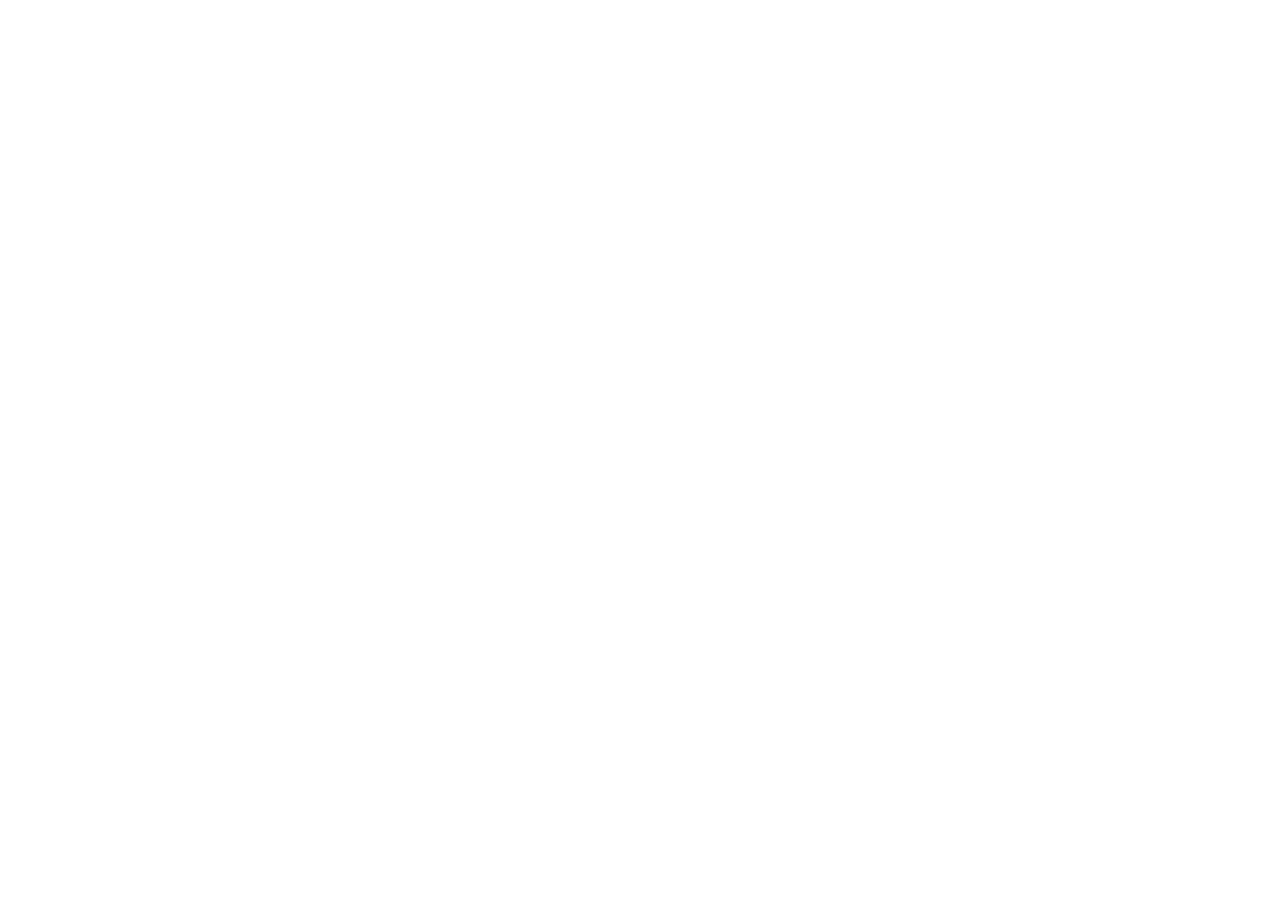
==== index.html @ 3ed19def "websiteset" ====
<!DOCTYPE html>
<html lang="en">
<head>
  <meta charset="UTF-8">
  <meta name="viewport" content="width=device-width, initial-scale=1.0">
  <meta http-equiv="X-UA-Compatible" content="ie=edge">
  <link rel="stylesheet" href="/css/index.css">
  <link rel="shortcut icon" href="/images/favicon.ico" type="image/x-icon">
  <link rel="icon" href="/images/favicon.ico" type="image/x-icon">
  <title>Segoso</title>
</head>
<body>
  <a href="beforeHome.html"><main>
    <div id="progress"></div>
    <div id="gallery">
      <object type="image/svg+xml" id="change" data="#" class="middle"></object>
    </div>
  </main></a>


  <script src="https://code.createjs.com/1.0.0/preloadjs.min.js"></script>
  <script>
    
    let progress = document.getElementById('progress');
    let gallery = document.getElementById('gallery');

    var queue = new createjs.LoadQueue(false);

    queue.on("progress", event => {
      let progress = Math.floor(event.progress * 40);
      this.progress.style.width = progress +'%';
        if (progress == 100){
          console.log('Complete');
          document.querySelector('body').style.background = 'white';
      }
    });

    function contentOne(){
        // native
        var element =  document.getElementById("change");
        element.setAttribute("data", "/images/SEGOSO_logo.svg");
    }
    queue.on("complete", event => {
      setTimeout(() => {
        gallery.classList.add('fadeIn');
      }, 0);

      setTimeout(() => {
        contentOne();
      }, 2100);

      setTimeout(() => {
        progress.classList.add('fadeOut');
      }, 300) //delays how long it'll take for the next thing to show
    });

    queue.on("fileload", handleFileComplete);
    //queue.loadFile('/images/SEGOSO_logo.svg')
    queue.loadFile('https://www.jcdt.org.jm/bjcmnp/images/images-editorials/about_the_national_park-main.jpg')

    function handleFileComplete(event){
        var item = event.item;
        var type = item.type;

        if(type == createjs.Types.IMAGE){
          gallery.appendChild(event.result);
        }
    }
  </script>
</body>
</html>
---- css/index.css ----
body{
    margin: 0;
    padding: 0;
    height: 100vh;
    background: rgb(255,255,255);
    transition: background-color 2s ease;
  }
  body::-webkit-scrollbar {
    display: none;
    -ms-overflow-style: none;
    scrollbar-width: none;
  }

a{
    text-decoration: none;
}

#progress{
    height: 9px;
    background: rgb(0, 176, 240);
    position: absolute;
    top: 48%;
    margin-left: 30%;
    opacity: 1;
    z-index: 2;
    transition: width 0.2s ease;
  }
  
#gallery {
  opacity: 0;
  width: 100%;
  display: block;
  /*grid-template-columns: repeat(2, 25%);
  grid-gap:5em;
  transform: scale(.8);*/
  height: 100vh;
  justify-content: center;
  align-content: center;
  
}
  
.middle{
  position:absolute;
  top: 0;
  bottom:16%;
  right: 0;
  left: 0;
  margin: auto; 
  max-width: 40%;
  max-height: 100%;
  height: auto;
  width: auto;
}

img{
  width: 100%;
  cursor: pointer;
}

.fadeIn{
  transform: scale(1) !important;
  opacity: 1 !important;
  transition: all 1s 1.5s;
}
.fadeOut{
  opacity: 0 !important;
  background: rgb(26, 26, 26);
  transition: opacity 1s !important;
}
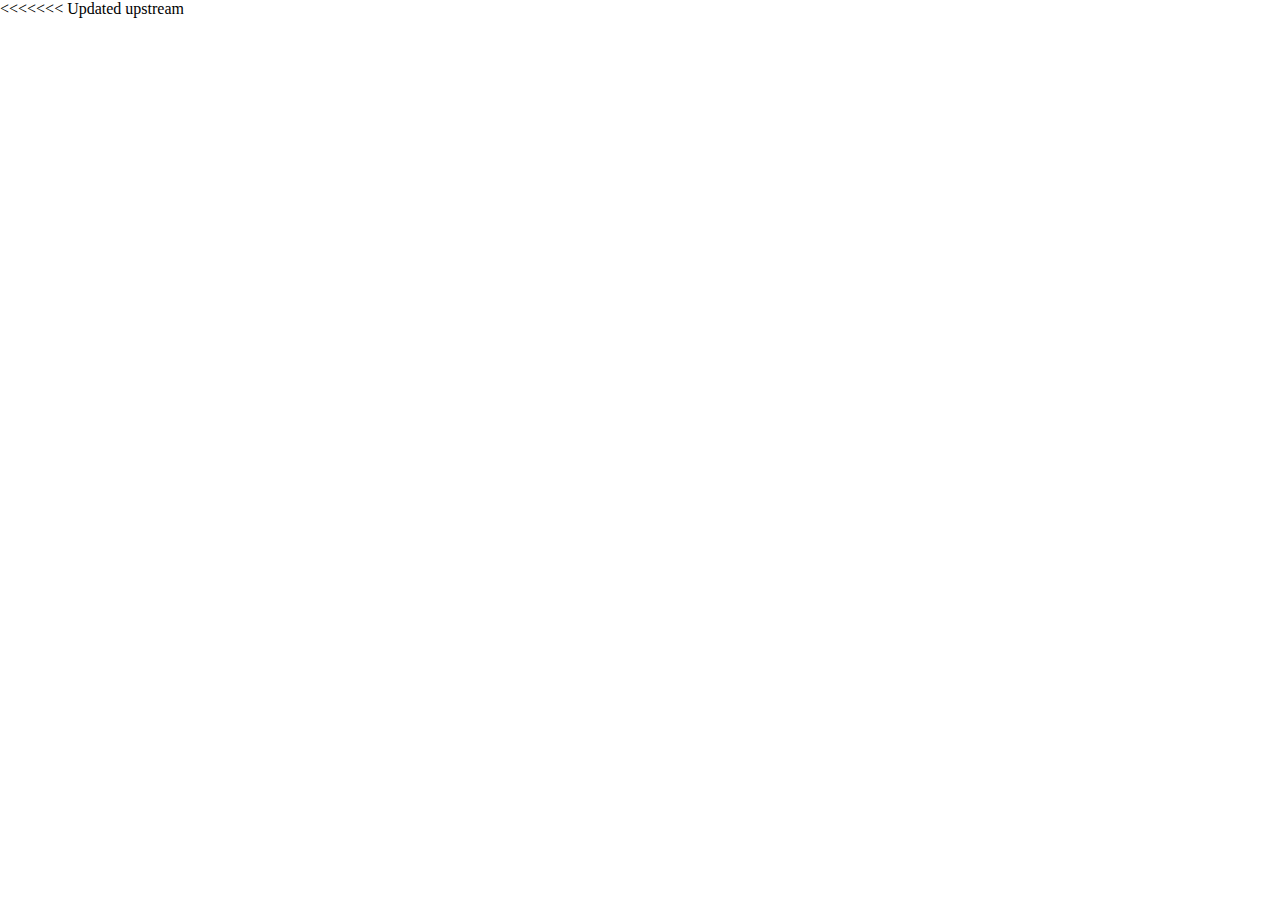
==== commit fdbcd7b2: "Update index.html" ====
--- a/index.html
+++ b/index.html
@@ -1,10 +1,11 @@
 <!DOCTYPE html>
 <html lang="en">
 <head>
+<<<<<<< Updated upstream
   <meta charset="UTF-8">
   <meta name="viewport" content="width=device-width, initial-scale=1.0">
   <meta http-equiv="X-UA-Compatible" content="ie=edge">
-  <link rel="stylesheet" href="/css/index.css">
+  <link rel="stylesheet" href="css/index.css">
   <link rel="shortcut icon" href="/images/favicon.ico" type="image/x-icon">
   <link rel="icon" href="/images/favicon.ico" type="image/x-icon">
   <title>Segoso</title>
@@ -20,52 +21,56 @@
 
   <script src="https://code.createjs.com/1.0.0/preloadjs.min.js"></script>
   <script>
+=======
+    <meta charset="UTF-8">
+    <meta name="viewport" content="width=device-width, initial-scale=1.0">
+    <link rel="shortcut icon" href="/images/favicon.ico" type="image/x-icon">
+    <link rel="icon" href="/images/favicon.ico" type="image/x-icon">
+    <link rel="stylesheet" href="/css/main.css">
+    <link rel="stylesheet" type="text/css" href="images/svg/sprite_60fps.css"/>
+>>>>>>> Stashed changes
     
-    let progress = document.getElementById('progress');
-    let gallery = document.getElementById('gallery');
-
-    var queue = new createjs.LoadQueue(false);
-
-    queue.on("progress", event => {
-      let progress = Math.floor(event.progress * 40);
-      this.progress.style.width = progress +'%';
-        if (progress == 100){
-          console.log('Complete');
-          document.querySelector('body').style.background = 'white';
-      }
-    });
-
-    function contentOne(){
-        // native
-        var element =  document.getElementById("change");
-        element.setAttribute("data", "/images/SEGOSO_logo.svg");
-    }
-    queue.on("complete", event => {
-      setTimeout(() => {
-        gallery.classList.add('fadeIn');
-      }, 0);
-
-      setTimeout(() => {
-        contentOne();
-      }, 2100);
-
-      setTimeout(() => {
-        progress.classList.add('fadeOut');
-      }, 300) //delays how long it'll take for the next thing to show
-    });
-
-    queue.on("fileload", handleFileComplete);
-    //queue.loadFile('/images/SEGOSO_logo.svg')
-    queue.loadFile('https://www.jcdt.org.jm/bjcmnp/images/images-editorials/about_the_national_park-main.jpg')
-
-    function handleFileComplete(event){
-        var item = event.item;
-        var type = item.type;
-
-        if(type == createjs.Types.IMAGE){
-          gallery.appendChild(event.result);
+    <title>Segoso</title>
+</head>
+<body class="enterPage" onclick="changeText()">
+        <div id="topMenu">
+            <ul id="menu-left">
+                <li><a href="#"></a></li>
+            </ul>
+            <a href="homepage.html" id="logoMenu"><img src="images/SEGOSO_logo_white.png" /></a>
+            <ul id="menu-right">
+                <li><a href="#"></a></li>
+            </ul>
+        </div>
+        <div class="center" id="textDiv">
+            <p id="textToChange" style="text-align:center; font-size: 2em; margin:20px">We treat all of our customers as if they were our only client – regardless of size.</p>
+        </div>
+        <div class="float"  onclick="changeText()">
+            <button style="border: 0;background-color: transparent;display: block;margin-left: auto;margin-right: auto;"><img src="images/icons/left-click.png" style="opacity: 0.5;width: 100%;"/></button>
+            <p style="text-align:center; font-size: 1em; line-height: 0%;">Click to continue</p>
+        </div>
+    <script>
+        function changeText() {
+            var x = document.getElementById("textToChange");
+            x.classList.add('fade');
+            
+            setTimeout(() => {
+                if (x.innerHTML === "We treat all of our customers as if they were our only client – regardless of size.") {
+                    x.innerHTML = "Speed, clarity and results is what counts";
+                    x.classList.remove('fade');
+                } 
+                else if(x.innerHTML == "Speed, clarity and results is what counts"){
+                    x.innerHTML = "Customers come to us because they need a team that is responsive,<br>reliable, and who get it done.";
+                    x.classList.remove('fade');
+                }
+                else {
+                    x.innerHTML = "";
+                    setTimeout(() => {
+                        window.open("homepage.html", "_self");
+                    }, 500);
+                }
+            }, 500);
         }
-    }
-  </script>
+    </script>
 </body>
-</html>
+</html>--- a/css/main.css
+++ b/css/main.css
@@ -0,0 +1,410 @@
+@import url('https://fonts.googleapis.com/css2?family=Oswald:wght@400;700&family=Roboto:ital,wght@0,400;1,700&display=swap');
+
+body{
+  margin: 0;
+  padding: 0;
+  height: 100vh;
+  background:  rgb(13,42, 70);;
+  transition: background-color 1s ease;
+}
+body::-webkit-scrollbar {
+  display: none;
+  -ms-overflow-style: none;
+  scrollbar-width: none;
+}
+
+.enterPage{
+  cursor: pointer;
+}
+
+ul {
+  list-style-type: none;
+  margin: 0;
+  padding: 0;
+}
+
+a{
+  text-decoration: none;
+}
+
+nav{
+  width: 100%;
+}
+.middle{
+  position:absolute;
+  top: 0;
+  bottom:0;
+  right: 0;
+  left: 0;
+  margin: auto; 
+  max-width: 20%;
+  max-height: 10%;
+  height: auto;
+  width: auto;
+}
+
+
+.center {
+  display: flex;
+  justify-content: center;
+  align-items: center;
+  height: 80vh;
+  width: 100%;
+}
+
+p{
+  font-family: 'Roboto', sans-serif;
+  color: white;
+}
+
+h1,h2,h3{
+  font-family: 'Oswald', sans-serif;
+}
+
+h1{
+  font-size: 70px;
+}
+
+h2{
+  font-size: 60px;
+}
+
+h3{
+  font-size: 40px;
+}
+.quotes{
+  margin: 0;
+  padding: 0;
+  height: 100vh;
+  width: 100%;
+}
+
+.float {
+	width: 150px;
+  height: 150px;
+  position: absolute;
+	box-sizing: border-box;
+	overflow: hidden;
+	transform: translatey(0px);
+	animation: float 6s ease-in-out infinite;
+  bottom: 0;
+  left: 44%
+}
+
+@keyframes float {
+	0% {
+		transform: translatey(0px);
+	}
+	50% {
+		transform: translatey(-20px);
+	}
+	100% {
+		transform: translatey(0px);
+	}
+}
+
+.fade{
+  opacity: 0;
+}
+
+#textToChange{
+  transition: opacity 1s ease;
+}
+
+.firstEncounter{
+  background-image: url("data:image/svg+xml,%3csvg xmlns='http://www.w3.org/2000/svg' version='1.1' xmlns:xlink='http://www.w3.org/1999/xlink' xmlns:svgjs='http://svgjs.com/svgjs' width='1366' height='768' preserveAspectRatio='none' viewBox='0 0 1366 768'%3e%3cg mask='url(%26quot%3b%23SvgjsMask1179%26quot%3b)' fill='none'%3e%3crect width='1366' height='768' x='0' y='0' fill='rgba(27%2c 172%2c 238%2c 1)'%3e%3c/rect%3e%3cpath d='M 0%2c337 C 91.2%2c285.8 273.6%2c75.8 456%2c81 C 638.4%2c86.2 730%2c369 912%2c363 C 1094%2c357 1275.2%2c113.4 1366%2c51L1366 768L0 768z' fill='rgba(5%2c 99%2c 141%2c 1)'%3e%3c/path%3e%3cpath d='M 0%2c673 C 136.6%2c643.4 409.8%2c534.8 683%2c525 C 956.2%2c515.2 1229.4%2c604.2 1366%2c624L1366 768L0 768z' fill='rgba(255%2c 255%2c 255%2c 1)'%3e%3c/path%3e%3c/g%3e%3cdefs%3e%3cmask id='SvgjsMask1179'%3e%3crect width='1366' height='768' fill='white'%3e%3c/rect%3e%3c/mask%3e%3c/defs%3e%3c/svg%3e");
+  height: 100%;
+  background-repeat: no-repeat;
+  background-size: cover;
+}
+
+.container{
+  display: flex;
+  width: 100%;
+  z-index: 0;
+  position: relative;
+}
+
+.navBar{
+  display: flex;
+  width:100%;
+  position: relative;
+  top: 0;
+  left: 0;
+  padding-left: 1%;
+  padding-top: 0.5%;
+  padding-bottom: 1%;
+  z-index: 2;
+}
+
+#morph{
+  width: 100%;
+  height: 100%;
+  top: 0;
+  left: 0;
+  position: absolute;
+  pointer-events: none;
+}
+
+#sect-1{
+  opacity: 100%;
+  transition: opacity 1s ease;
+}
+
+#sect-2{
+  opacity: 0%;
+  transition: opacity 1s ease;
+}
+
+.sect-2{
+  opacity: 0%;
+  transition: opacity 1s ease;
+}
+
+.pointer{
+  pointer-events : auto !important;
+}
+
+
+.inTouch{
+  background-image: linear-gradient(to right bottom, #1198d5, #1295d7, #1891d9, #228eda, #2c8adb, #3084d9, #367fd7, #3c79d5, #3f70d0, #4467ca, #495dc3, #4e53bc);
+  padding-top: 7%;
+  padding-bottom: 7%;
+}
+
+.card{
+  background-color: white;
+  border-radius: 3em;
+  display: flex;
+  padding: 2% 2% 2% 2%;
+  margin-left: 2%;
+  justify-content: center flex-start;
+  flex-direction: column;
+  color: #2c2c2c;
+  box-shadow: 0 4px 8px 0 rgba(0, 0, 0, 0.2), 0 6px 20px 0 rgba(0, 0, 0, 0.19);
+}
+
+.card > p{
+  font-size: 20px;
+  color: #2c2c2c;
+}
+
+.card > h3{
+  color: #2c2c2c;
+}
+button{
+  border: none;
+  border-radius: 20px;
+}
+
+.placeholder{
+  background-image: linear-gradient(to bottom, #ffffff, #efeff9, #dee0f4, #cad1f0, #b4c3eb, #a6bae8, #98b1e4, #89a9e1, #81a3de, #799ddc, #7197d9, #6991d6);
+  height: 15em;
+  width: 100%;
+  margin-top: 30%;
+  overflow: auto;
+  text-align: right;
+  padding: 0;
+}
+
+.placeholderLeft{
+  width: 100%;
+  padding: 0;
+  background-color: #6991D6;
+  padding-left: 1%;
+}
+
+textarea{
+  resize: none;
+  color: white;
+}
+
+input{
+  color: white;
+}
+.animeNav{
+  position: absolute;
+  width: 100%;
+  height: 100vh;
+  background: #000;
+  z-index: 2;
+  top: -100vh;
+  left: 0;
+  display: flex;
+  align-items: center;
+  justify-content: center;
+  text-align: center;
+  transition: 0.5s;
+}
+
+.animeNav ul li{
+  font-family: 'Roboto', sans-serif;
+  font-weight: bold;
+  font-size: 50px;
+  margin: 35px 0;
+  letter-spacing: 5px;
+}
+
+.animeNav ul li a{
+  text-decoration: none;
+  color: #fff;
+  position: relative;
+}
+
+.animeNav ul li a::after{
+  content: '';
+  height: 3px;
+  width:0;
+  background: #eea16d;
+  position: absolute;
+  bottom: 0;
+  left: 0;
+  transition: width 0.3s;
+}
+
+.animeNav ul li a:hover::after{
+  width: 100%;
+}
+
+.lite-text{
+  color: rgb(150, 150, 150);
+  font-size: 300px;
+  letter-spacing: 100px;
+  opacity: 0.1;
+  position: absolute;
+  left: 52%;
+  top: 28%;
+  transform: translate(-50%, -50%);
+  font-weight: bold;
+  z-index: -1;
+}
+ 
+.close-icon{
+  width: 20%;
+  cursor: pointer;
+  z-index: 2;
+}
+#topMenu {
+	width: 100%;
+	line-height: 25px;
+	margin: 0 auto;
+    position: relative;
+}
+
+#topMenu ul {
+    list-style-type: none;
+    text-align: center;
+    margin: 0;
+    padding: 10px;
+    box-sizing: border-box; /* percentage width + padding */
+    width: 45%;
+    position: absolute;
+    top: 0;
+}
+
+
+#topMenu #menu-left {
+    left: 0;
+}
+#topMenu #menu-right {
+    right: 0;
+}
+
+#topMenu li {
+    display: inline;
+    text-transform: uppercase;
+}
+
+#topMenu a {
+	color: white;
+	text-decoration: none;
+}
+
+#logoMenu {
+    display: block;
+    width: 20%;
+    margin: 0 auto; /*center*/
+}
+
+#topMenu img {
+    margin: 0 auto;
+    display: block;
+    max-height: 100%;
+    max-width: 100%;
+}
+
+.centerFlex{
+  display: flex;
+  margin: 0;
+  padding:0;
+  flex-direction: column;
+  width: 100%;
+  height: 200px;
+  box-shadow: none;
+  justify-content: center;
+  align-items: center;
+}
+
+.fixedBtn{
+	position:fixed;
+	width:60px;
+	height:60px;
+	bottom:40px;
+	right:40px;
+  color:#FFF;
+  z-index: 1;
+	text-align:center;
+}
+
+button{
+  cursor:pointer;
+}
+
+.image1 {
+  position: relative;
+  top: 0;
+  left: 0;
+  z-index: 1;
+  width:45%;
+  margin-left: 10%;
+}
+.image2 {
+  position: absolute;
+  top: 295px;
+  left: 1100px;
+  
+}
+
+.tooltip .tooltiptext {
+  top: -5px;
+  left: 105%;
+}
+
+/* Tooltip container */
+.tooltip {
+  position: relative;
+  display: inline-block;
+  border-bottom: 1px dotted black; /* If you want dots under the hoverable text */
+}
+
+/* Tooltip text */
+.tooltip .tooltiptext {
+  visibility: hidden;
+  width: 120px;
+  background-color: #fff;
+  color: #000;
+  text-align: center;
+  padding: 5px 0;
+  font-size: 12px;
+  border-radius: 6px;
+  font-family: 'Roboto',sans-serif;
+ 
+  /* Position the tooltip text - see examples below! */
+  position: absolute;
+  z-index: 1;
+}
+
+/* Show the tooltip text when you mouse over the tooltip container */
+.tooltip:hover .tooltiptext {
+  visibility: visible;
+}--- a/images/svg/sprite_60fps.css
+++ b/images/svg/sprite_60fps.css
@@ -0,0 +1,18 @@
+@keyframes play24 {
+  0% {
+    background-position: 0px 0px;
+  }
+  100% {
+    background-position: -7896px 0px;
+  }
+}
+.shapeshifter {
+  animation-duration: 400ms;
+  animation-timing-function: steps(24);
+  width: 329px;
+  height: 329px;
+  background-repeat: no-repeat;
+}
+.shapeshifter.play {
+  animation-name: play24;
+}
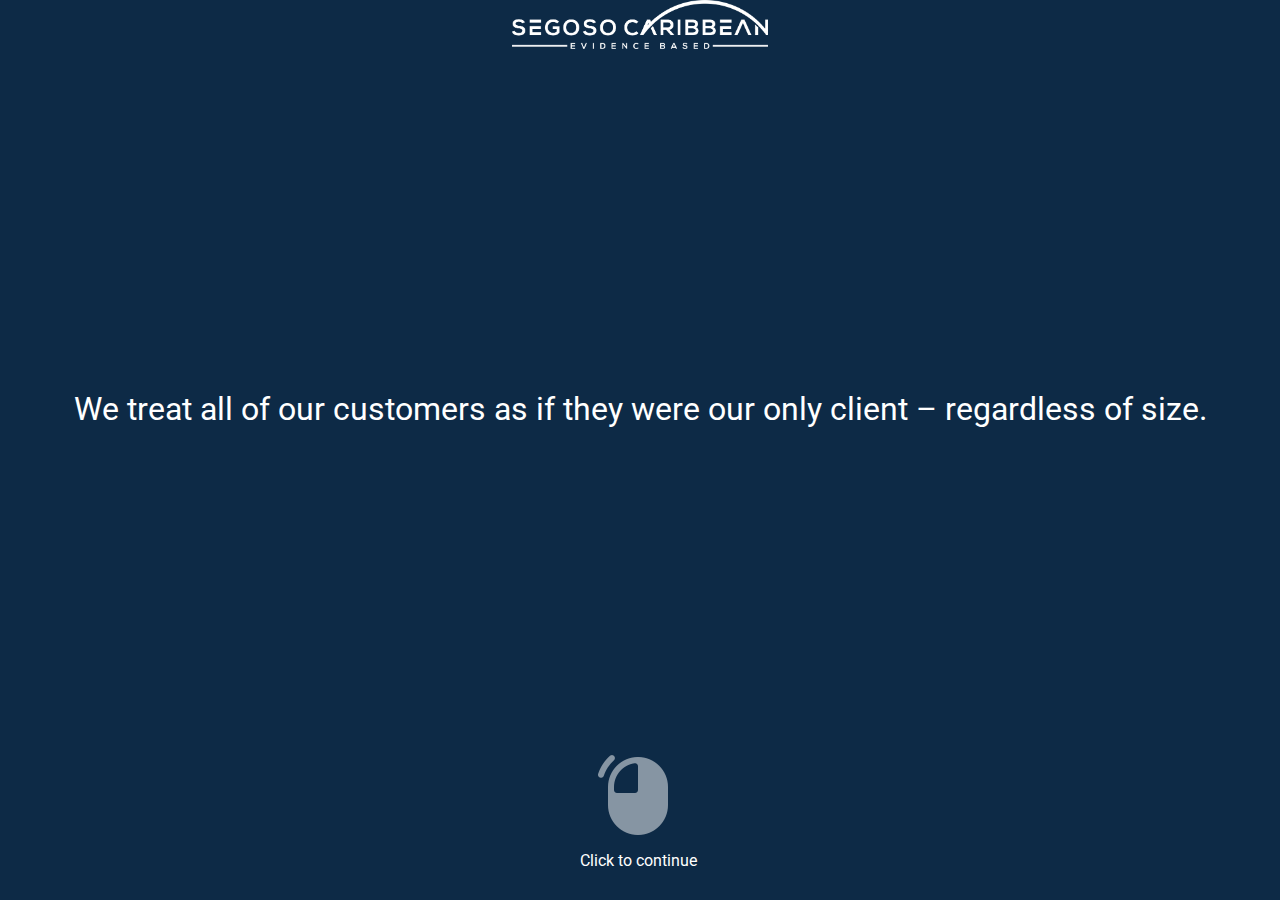
==== commit 8b2b9f66: "change before home to index" ====
--- a/index.html
+++ b/index.html
@@ -1,35 +1,13 @@
 <!DOCTYPE html>
 <html lang="en">
 <head>
-<<<<<<< Updated upstream
-  <meta charset="UTF-8">
-  <meta name="viewport" content="width=device-width, initial-scale=1.0">
-  <meta http-equiv="X-UA-Compatible" content="ie=edge">
-  <link rel="stylesheet" href="css/index.css">
-  <link rel="shortcut icon" href="/images/favicon.ico" type="image/x-icon">
-  <link rel="icon" href="/images/favicon.ico" type="image/x-icon">
-  <title>Segoso</title>
-</head>
-<body>
-  <a href="beforeHome.html"><main>
-    <div id="progress"></div>
-    <div id="gallery">
-      <object type="image/svg+xml" id="change" data="#" class="middle"></object>
-    </div>
-  </main></a>
-
-
-  <script src="https://code.createjs.com/1.0.0/preloadjs.min.js"></script>
-  <script>
-=======
     <meta charset="UTF-8">
     <meta name="viewport" content="width=device-width, initial-scale=1.0">
     <link rel="shortcut icon" href="/images/favicon.ico" type="image/x-icon">
     <link rel="icon" href="/images/favicon.ico" type="image/x-icon">
-    <link rel="stylesheet" href="/css/main.css">
+    <link rel="stylesheet" href="css/main.css">
     <link rel="stylesheet" type="text/css" href="images/svg/sprite_60fps.css"/>
->>>>>>> Stashed changes
-    
+
     <title>Segoso</title>
 </head>
 <body class="enterPage" onclick="changeText()">
@@ -53,12 +31,12 @@
         function changeText() {
             var x = document.getElementById("textToChange");
             x.classList.add('fade');
-            
+
             setTimeout(() => {
                 if (x.innerHTML === "We treat all of our customers as if they were our only client – regardless of size.") {
                     x.innerHTML = "Speed, clarity and results is what counts";
                     x.classList.remove('fade');
-                } 
+                }
                 else if(x.innerHTML == "Speed, clarity and results is what counts"){
                     x.innerHTML = "Customers come to us because they need a team that is responsive,<br>reliable, and who get it done.";
                     x.classList.remove('fade');
@@ -73,4 +51,4 @@
         }
     </script>
 </body>
-</html>+</html>
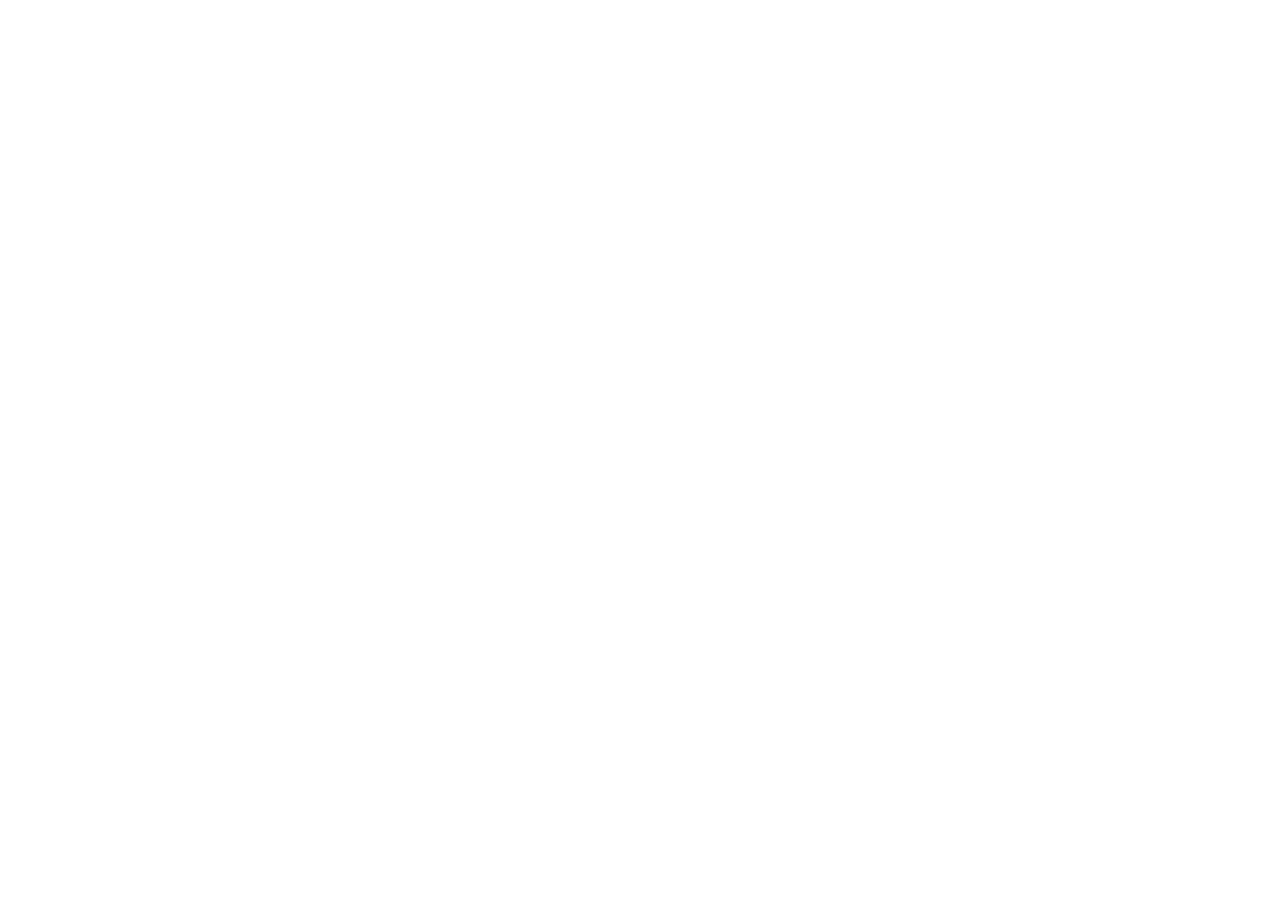
==== commit 4aa1885c: "Updated new Pages" ====
--- a/index.html
+++ b/index.html
@@ -1,54 +1,71 @@
 <!DOCTYPE html>
 <html lang="en">
 <head>
-    <meta charset="UTF-8">
-    <meta name="viewport" content="width=device-width, initial-scale=1.0">
-    <link rel="shortcut icon" href="/images/favicon.ico" type="image/x-icon">
-    <link rel="icon" href="/images/favicon.ico" type="image/x-icon">
-    <link rel="stylesheet" href="css/main.css">
-    <link rel="stylesheet" type="text/css" href="images/svg/sprite_60fps.css"/>
+  <meta charset="UTF-8">
+  <meta name="viewport" content="width=device-width, initial-scale=1.0">
+  <meta http-equiv="X-UA-Compatible" content="ie=edge">
+  <link rel="stylesheet" href="/css/index.css">
+  <link rel="shortcut icon" href="/images/favicon.ico" type="image/x-icon">
+  <link rel="icon" href="/images/favicon.ico" type="image/x-icon">
+  <title>Segoso</title>
+</head>
+<body>
+  <a href="beforeHome.html"><main>
+    <div id="progress"></div>
+    <div id="gallery">
+      <object type="image/svg+xml" id="change" data="#" class="middle"></object>
+    </div>
+  </main></a>
 
-    <title>Segoso</title>
-</head>
-<body class="enterPage" onclick="changeText()">
-        <div id="topMenu">
-            <ul id="menu-left">
-                <li><a href="#"></a></li>
-            </ul>
-            <a href="homepage.html" id="logoMenu"><img src="images/SEGOSO_logo_white.png" /></a>
-            <ul id="menu-right">
-                <li><a href="#"></a></li>
-            </ul>
-        </div>
-        <div class="center" id="textDiv">
-            <p id="textToChange" style="text-align:center; font-size: 2em; margin:20px">We treat all of our customers as if they were our only client – regardless of size.</p>
-        </div>
-        <div class="float"  onclick="changeText()">
-            <button style="border: 0;background-color: transparent;display: block;margin-left: auto;margin-right: auto;"><img src="images/icons/left-click.png" style="opacity: 0.5;width: 100%;"/></button>
-            <p style="text-align:center; font-size: 1em; line-height: 0%;">Click to continue</p>
-        </div>
-    <script>
-        function changeText() {
-            var x = document.getElementById("textToChange");
-            x.classList.add('fade');
 
-            setTimeout(() => {
-                if (x.innerHTML === "We treat all of our customers as if they were our only client – regardless of size.") {
-                    x.innerHTML = "Speed, clarity and results is what counts";
-                    x.classList.remove('fade');
-                }
-                else if(x.innerHTML == "Speed, clarity and results is what counts"){
-                    x.innerHTML = "Customers come to us because they need a team that is responsive,<br>reliable, and who get it done.";
-                    x.classList.remove('fade');
-                }
-                else {
-                    x.innerHTML = "";
-                    setTimeout(() => {
-                        window.open("homepage.html", "_self");
-                    }, 500);
-                }
-            }, 500);
+  <script src="https://code.createjs.com/1.0.0/preloadjs.min.js"></script>
+  <script>
+    
+    let progress = document.getElementById('progress');
+    let gallery = document.getElementById('gallery');
+
+    var queue = new createjs.LoadQueue(false);
+
+    queue.on("progress", event => {
+      let progress = Math.floor(event.progress * 40);
+      this.progress.style.width = progress +'%';
+        if (progress == 100){
+          console.log('Complete');
+          document.querySelector('body').style.background = 'white';
+      }
+    });
+
+    function contentOne(){
+        // native
+        var element =  document.getElementById("change");
+        element.setAttribute("data", "/images/SEGOSO_logo.svg");
+    }
+    queue.on("complete", event => {
+      setTimeout(() => {
+        gallery.classList.add('fadeIn');
+      }, 0);
+
+      setTimeout(() => {
+        contentOne();
+      }, 2100);
+
+      setTimeout(() => {
+        progress.classList.add('fadeOut');
+      }, 300) //delays how long it'll take for the next thing to show
+    });
+
+    queue.on("fileload", handleFileComplete);
+    //queue.loadFile('/images/SEGOSO_logo.svg')
+    queue.loadFile('https://www.jcdt.org.jm/bjcmnp/images/images-editorials/about_the_national_park-main.jpg')
+
+    function handleFileComplete(event){
+        var item = event.item;
+        var type = item.type;
+
+        if(type == createjs.Types.IMAGE){
+          gallery.appendChild(event.result);
         }
-    </script>
+    }
+  </script>
 </body>
 </html>
--- a/css/index.css
+++ b/css/index.css
@@ -0,0 +1,69 @@
+body{
+    margin: 0;
+    padding: 0;
+    height: 100vh;
+    background: rgb(255,255,255);
+    transition: background-color 2s ease;
+  }
+  body::-webkit-scrollbar {
+    display: none;
+    -ms-overflow-style: none;
+    scrollbar-width: none;
+  }
+
+a{
+    text-decoration: none;
+}
+
+#progress{
+    height: 9px;
+    background: rgb(0, 176, 240);
+    position: absolute;
+    top: 48%;
+    margin-left: 30%;
+    opacity: 1;
+    z-index: 2;
+    transition: width 0.2s ease;
+  }
+  
+#gallery {
+  opacity: 0;
+  width: 100%;
+  display: block;
+  /*grid-template-columns: repeat(2, 25%);
+  grid-gap:5em;
+  transform: scale(.8);*/
+  height: 100vh;
+  justify-content: center;
+  align-content: center;
+  
+}
+  
+.middle{
+  position:absolute;
+  top: 0;
+  bottom:16%;
+  right: 0;
+  left: 0;
+  margin: auto; 
+  max-width: 40%;
+  max-height: 100%;
+  height: auto;
+  width: auto;
+}
+
+img{
+  width: 100%;
+  cursor: pointer;
+}
+
+.fadeIn{
+  transform: scale(1) !important;
+  opacity: 1 !important;
+  transition: all 1s 1.5s;
+}
+.fadeOut{
+  opacity: 0 !important;
+  background: rgb(26, 26, 26);
+  transition: opacity 1s !important;
+}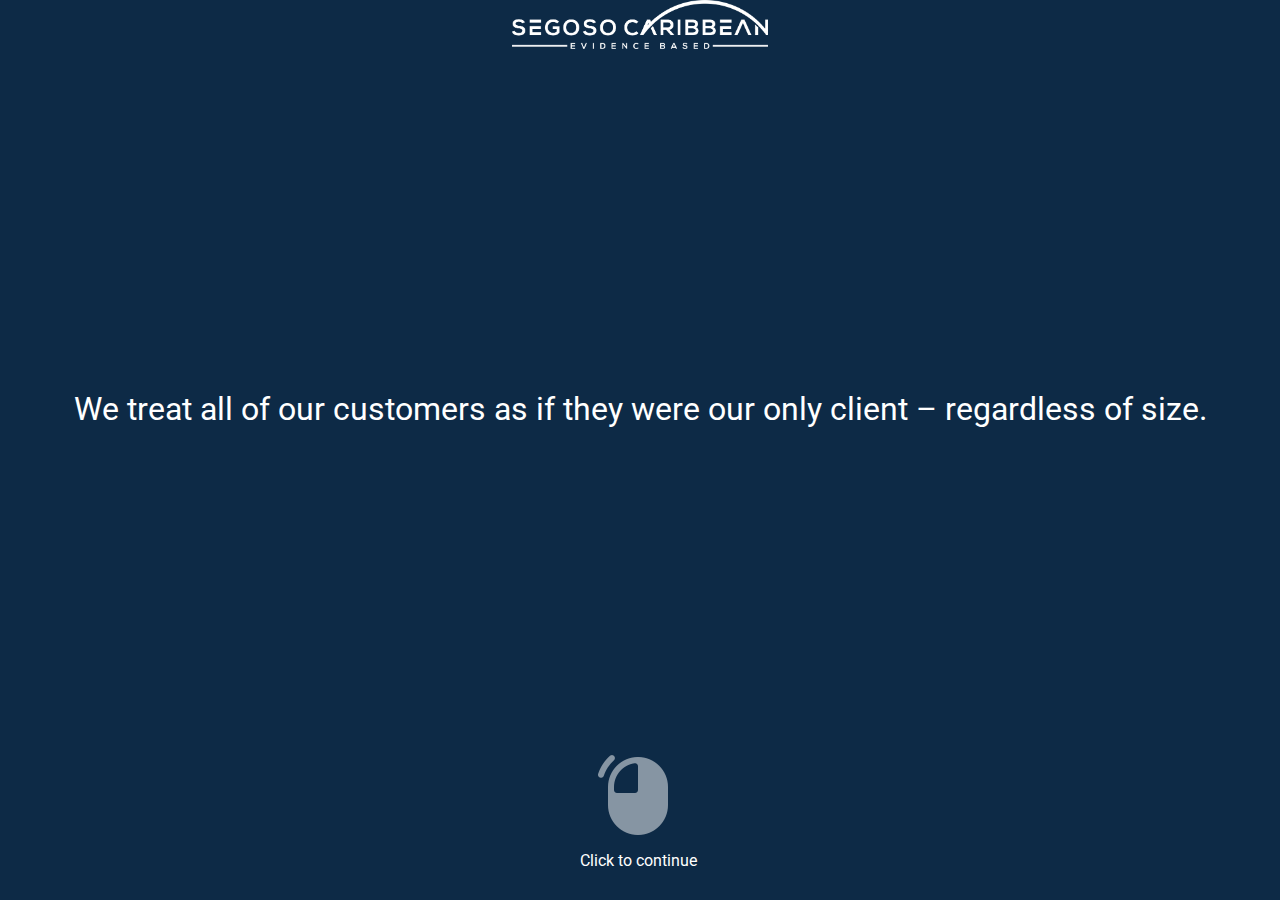
==== commit 72fbda46: "new website" ====
--- a/index.html
+++ b/index.html
@@ -1,71 +1,54 @@
 <!DOCTYPE html>
 <html lang="en">
 <head>
-  <meta charset="UTF-8">
-  <meta name="viewport" content="width=device-width, initial-scale=1.0">
-  <meta http-equiv="X-UA-Compatible" content="ie=edge">
-  <link rel="stylesheet" href="/css/index.css">
-  <link rel="shortcut icon" href="/images/favicon.ico" type="image/x-icon">
-  <link rel="icon" href="/images/favicon.ico" type="image/x-icon">
-  <title>Segoso</title>
+    <meta charset="UTF-8">
+    <meta name="viewport" content="width=device-width, initial-scale=1.0">
+    <link rel="shortcut icon" href="/images/favicon.ico" type="image/x-icon">
+    <link rel="icon" href="/images/favicon.ico" type="image/x-icon">
+    <link rel="stylesheet" href="css/main.css">
+    <link rel="stylesheet" type="text/css" href="images/svg/sprite_60fps.css"/>
+
+    <title>Segoso</title>
 </head>
-<body>
-  <a href="beforeHome.html"><main>
-    <div id="progress"></div>
-    <div id="gallery">
-      <object type="image/svg+xml" id="change" data="#" class="middle"></object>
-    </div>
-  </main></a>
+<body class="enterPage" onclick="changeText()">
+        <div id="topMenu">
+            <ul id="menu-left">
+                <li><a href="#"></a></li>
+            </ul>
+            <a href="homepage.html" id="logoMenu"><img src="images/SEGOSO_logo_white.png" /></a>
+            <ul id="menu-right">
+                <li><a href="#"></a></li>
+            </ul>
+        </div>
+        <div class="center" id="textDiv">
+            <p id="textToChange" style="text-align:center; font-size: 2em; margin:20px">We treat all of our customers as if they were our only client – regardless of size.</p>
+        </div>
+        <div class="float"  onclick="changeText()">
+            <button style="border: 0;background-color: transparent;display: block;margin-left: auto;margin-right: auto;"><img src="images/icons/left-click.png" style="opacity: 0.5;width: 100%;"/></button>
+            <p style="text-align:center; font-size: 1em; line-height: 0%;">Click to continue</p>
+        </div>
+    <script>
+        function changeText() {
+            var x = document.getElementById("textToChange");
+            x.classList.add('fade');
 
-
-  <script src="https://code.createjs.com/1.0.0/preloadjs.min.js"></script>
-  <script>
-    
-    let progress = document.getElementById('progress');
-    let gallery = document.getElementById('gallery');
-
-    var queue = new createjs.LoadQueue(false);
-
-    queue.on("progress", event => {
-      let progress = Math.floor(event.progress * 40);
-      this.progress.style.width = progress +'%';
-        if (progress == 100){
-          console.log('Complete');
-          document.querySelector('body').style.background = 'white';
-      }
-    });
-
-    function contentOne(){
-        // native
-        var element =  document.getElementById("change");
-        element.setAttribute("data", "/images/SEGOSO_logo.svg");
-    }
-    queue.on("complete", event => {
-      setTimeout(() => {
-        gallery.classList.add('fadeIn');
-      }, 0);
-
-      setTimeout(() => {
-        contentOne();
-      }, 2100);
-
-      setTimeout(() => {
-        progress.classList.add('fadeOut');
-      }, 300) //delays how long it'll take for the next thing to show
-    });
-
-    queue.on("fileload", handleFileComplete);
-    //queue.loadFile('/images/SEGOSO_logo.svg')
-    queue.loadFile('https://www.jcdt.org.jm/bjcmnp/images/images-editorials/about_the_national_park-main.jpg')
-
-    function handleFileComplete(event){
-        var item = event.item;
-        var type = item.type;
-
-        if(type == createjs.Types.IMAGE){
-          gallery.appendChild(event.result);
+            setTimeout(() => {
+                if (x.innerHTML === "We treat all of our customers as if they were our only client – regardless of size.") {
+                    x.innerHTML = "Speed, clarity and results is what counts";
+                    x.classList.remove('fade');
+                }
+                else if(x.innerHTML == "Speed, clarity and results is what counts"){
+                    x.innerHTML = "Customers come to us because they need a team that is responsive,<br>reliable, and who get it done.";
+                    x.classList.remove('fade');
+                }
+                else {
+                    x.innerHTML = "";
+                    setTimeout(() => {
+                        window.open("homepage.html", "_self");
+                    }, 500);
+                }
+            }, 500);
         }
-    }
-  </script>
+    </script>
 </body>
 </html>
--- a/css/main.css
+++ b/css/main.css
@@ -0,0 +1,464 @@
+@import url('https://fonts.googleapis.com/css2?family=Oswald:wght@400;700&family=Roboto:ital,wght@0,400;1,700&display=swap');
+
+body{
+  margin: 0;
+  padding: 0;
+  height: 100vh;
+  background:  rgb(13,42, 70);;
+  transition: background-color 1s ease;
+}
+body::-webkit-scrollbar {
+  display: none;
+  -ms-overflow-style: none;
+  scrollbar-width: none;
+}
+
+.enterPage{
+  cursor: pointer;
+}
+
+ul {
+  list-style-type: none;
+  margin: 0;
+  padding: 0;
+}
+
+a{
+  text-decoration: none;
+}
+
+nav{
+  width: 100%;
+}
+.middle{
+  position:absolute;
+  top: 0;
+  bottom:0;
+  right: 0;
+  left: 0;
+  margin: auto; 
+  max-width: 20%;
+  max-height: 10%;
+  height: auto;
+  width: auto;
+}
+
+
+.center {
+  display: flex;
+  justify-content: center;
+  align-items: center;
+  height: 80vh;
+  width: 100%;
+}
+
+p{
+  font-family: 'Roboto', sans-serif;
+  color: white;
+}
+
+h1,h2,h3{
+  font-family: 'Oswald', sans-serif;
+}
+
+h1{
+  font-size: 70px;
+}
+
+h2{
+  font-size: 60px;
+}
+
+h3{
+  font-size: 40px;
+}
+.quotes{
+  margin: 0;
+  padding: 0;
+  height: 100vh;
+  width: 100%;
+}
+
+.float {
+	width: 150px;
+  height: 150px;
+  position: absolute;
+	box-sizing: border-box;
+	overflow: hidden;
+	transform: translatey(0px);
+	animation: float 6s ease-in-out infinite;
+  bottom: 0;
+  left: 44%
+}
+
+@keyframes float {
+	0% {
+		transform: translatey(0px);
+	}
+	50% {
+		transform: translatey(-20px);
+	}
+	100% {
+		transform: translatey(0px);
+	}
+}
+
+.fade{
+  opacity: 0;
+}
+
+#textToChange{
+  transition: opacity 1s ease;
+}
+
+.firstEncounter{
+  background-image: url("data:image/svg+xml,%3csvg xmlns='http://www.w3.org/2000/svg' version='1.1' xmlns:xlink='http://www.w3.org/1999/xlink' xmlns:svgjs='http://svgjs.com/svgjs' width='1366' height='768' preserveAspectRatio='none' viewBox='0 0 1366 768'%3e%3cg mask='url(%26quot%3b%23SvgjsMask1179%26quot%3b)' fill='none'%3e%3crect width='1366' height='768' x='0' y='0' fill='rgba(27%2c 172%2c 238%2c 1)'%3e%3c/rect%3e%3cpath d='M 0%2c337 C 91.2%2c285.8 273.6%2c75.8 456%2c81 C 638.4%2c86.2 730%2c369 912%2c363 C 1094%2c357 1275.2%2c113.4 1366%2c51L1366 768L0 768z' fill='rgba(5%2c 99%2c 141%2c 1)'%3e%3c/path%3e%3cpath d='M 0%2c673 C 136.6%2c643.4 409.8%2c534.8 683%2c525 C 956.2%2c515.2 1229.4%2c604.2 1366%2c624L1366 768L0 768z' fill='rgba(255%2c 255%2c 255%2c 1)'%3e%3c/path%3e%3c/g%3e%3cdefs%3e%3cmask id='SvgjsMask1179'%3e%3crect width='1366' height='768' fill='white'%3e%3c/rect%3e%3c/mask%3e%3c/defs%3e%3c/svg%3e");
+  height: 100%;
+  background-repeat: no-repeat;
+  background-size: cover;
+}
+
+.container{
+  display: flex;
+  width: 100%;
+  z-index: 0;
+  position: relative;
+}
+
+.navBar{
+  display: flex;
+  width:100%;
+  position: relative;
+  top: 0;
+  left: 0;
+  padding-left: 1%;
+  padding-top: 0.5%;
+  padding-bottom: 1%;
+  z-index: 2;
+}
+
+#morph{
+  width: 100%;
+  height: 100%;
+  top: 0;
+  left: 0;
+  position: absolute;
+  pointer-events: none;
+}
+
+#sect-1{
+  opacity: 100%;
+  transition: opacity 1s ease;
+}
+
+#sect-2{
+  opacity: 0%;
+  transition: opacity 1s ease;
+}
+
+.sect-2{
+  opacity: 0%;
+  transition: opacity 1s ease;
+}
+
+.pointer{
+  pointer-events : auto !important;
+}
+
+
+.inTouch{
+  background-image: linear-gradient(to right bottom, #1198d5, #1295d7, #1891d9, #228eda, #2c8adb, #3084d9, #367fd7, #3c79d5, #3f70d0, #4467ca, #495dc3, #4e53bc);
+  padding-top: 7%;
+  padding-bottom: 7%;
+}
+
+.card{
+  background-color: white;
+  border-radius: 3em;
+  display: flex;
+  padding: 2% 2% 2% 2%;
+  margin-left: 2%;
+  justify-content: center flex-start;
+  flex-direction: column;
+  color: #2c2c2c;
+  box-shadow: 0 4px 8px 0 rgba(0, 0, 0, 0.2), 0 6px 20px 0 rgba(0, 0, 0, 0.19);
+}
+
+.card > p{
+  font-size: 20px;
+  color: #2c2c2c;
+}
+
+.card > h3{
+  color: #2c2c2c;
+}
+button{
+  border: none;
+  border-radius: 20px;
+}
+
+.placeholder{
+  background-image: linear-gradient(to bottom, #ffffff, #efeff9, #dee0f4, #cad1f0, #b4c3eb, #a6bae8, #98b1e4, #89a9e1, #81a3de, #799ddc, #7197d9, #6991d6);
+  height: 15em;
+  width: 100%;
+  margin-top: 30%;
+  overflow: auto;
+  text-align: right;
+  padding: 0;
+}
+
+.placeholderLeft{
+  width: 100%;
+  padding: 0;
+  background-color: #6991D6;
+  padding-left: 1%;
+}
+
+textarea{
+  resize: none;
+  color: white;
+}
+
+input{
+  color: white;
+}
+.animeNav{
+  position: absolute;
+  width: 100%;
+  height: 100vh;
+  background: #000;
+  z-index: 2;
+  top: -100vh;
+  left: 0;
+  display: flex;
+  align-items: center;
+  justify-content: center;
+  text-align: center;
+  transition: 0.5s;
+}
+
+.animeNav ul li{
+  font-family: 'Roboto', sans-serif;
+  font-weight: bold;
+  font-size: 50px;
+  margin: 35px 0;
+  letter-spacing: 5px;
+}
+
+.animeNav ul li a{
+  text-decoration: none;
+  color: #fff;
+  position: relative;
+}
+
+.animeNav ul li a::after{
+  content: '';
+  height: 3px;
+  width:0;
+  background: #eea16d;
+  position: absolute;
+  bottom: 0;
+  left: 0;
+  transition: width 0.3s;
+}
+
+.animeNav ul li a:hover::after{
+  width: 100%;
+}
+
+.lite-text{
+  color: rgb(150, 150, 150);
+  font-size: 300px;
+  letter-spacing: 100px;
+  opacity: 0.1;
+  position: absolute;
+  left: 52%;
+  top: 28%;
+  transform: translate(-50%, -50%);
+  font-weight: bold;
+  z-index: -1;
+}
+ 
+.close-icon{
+  width: 20%;
+  cursor: pointer;
+  z-index: 2;
+}
+#topMenu {
+	width: 100%;
+	line-height: 25px;
+	margin: 0 auto;
+    position: relative;
+}
+
+#topMenu ul {
+    list-style-type: none;
+    text-align: center;
+    margin: 0;
+    padding: 10px;
+    box-sizing: border-box; /* percentage width + padding */
+    width: 45%;
+    position: absolute;
+    top: 0;
+}
+
+
+#topMenu #menu-left {
+    left: 0;
+}
+#topMenu #menu-right {
+    right: 0;
+}
+
+#topMenu li {
+    display: inline;
+    text-transform: uppercase;
+}
+
+#topMenu a {
+	color: white;
+	text-decoration: none;
+}
+
+#logoMenu {
+    display: block;
+    width: 20%;
+    margin: 0 auto; /*center*/
+}
+
+#topMenu img {
+    margin: 0 auto;
+    display: block;
+    max-height: 100%;
+    max-width: 100%;
+}
+
+.centerFlex{
+  display: flex;
+  margin: 0;
+  padding:0;
+  flex-direction: column;
+  width: 100%;
+  height: 200px;
+  box-shadow: none;
+  justify-content: center;
+  align-items: center;
+}
+
+.fixedBtn{
+	position:fixed;
+	width:60px;
+	height:60px;
+	bottom:40px;
+	right:40px;
+  color:#FFF;
+  z-index: 1;
+	text-align:center;
+}
+
+button{
+  cursor:pointer;
+}
+
+.image1 {
+  position: relative;
+  top: 0;
+  left: 0;
+  z-index: 1;
+  width:45%;
+  margin-left: 10%;
+}
+.image2 {
+  position: absolute;
+  top: 295px;
+  left: 1100px;
+  
+}
+
+.tooltip .tooltiptext {
+  top: -5px;
+  left: 105%;
+}
+
+/* Tooltip container */
+.tooltip {
+  position: relative;
+  display: inline-block;
+  border-bottom: 1px dotted black; /* If you want dots under the hoverable text */
+}
+
+/* Tooltip text */
+.tooltip .tooltiptext {
+  visibility: hidden;
+  width: 120px;
+  background-color: #fff;
+  color: #000;
+  text-align: center;
+  padding: 5px 0;
+  font-size: 12px;
+  border-radius: 6px;
+  font-family: 'Roboto',sans-serif;
+ 
+  /* Position the tooltip text - see examples below! */
+  position: absolute;
+  z-index: 1;
+}
+
+/* Show the tooltip text when you mouse over the tooltip container */
+.tooltip:hover .tooltiptext {
+  visibility: visible;
+}
+
+#map:before
+{
+    content: '';
+    border: 1px solid black;
+    display: block;
+    width: 100%;
+}
+
+#map {
+  width: 848px;
+  height: 848px;
+  border-radius: 50%;
+  border: 10px #0F0F0F;
+  border-style: double;
+}
+
+.marker {
+  background-image: url('map-marker.png');
+  background-size: cover;
+  width: 50px;
+  height: 50px;
+  cursor: pointer;
+}
+
+
+/* change background and tip color to green */
+.apple-popup .mapboxgl-popup-content {
+  background-color: #0D2A46;
+  border-radius: 50%;
+  text-align: center;
+  width: 300px;
+  height: 300px;
+  padding: 5% 10% 10% 10%;
+  justify-content: center;
+  align-items: center;
+  display: flex;
+  flex-direction: column;
+}
+
+.apple-popup .mapboxgl-popup-close-button{
+  display: none;
+}
+
+.apple-popup .mapboxgl-popup-content > h3{
+  font-size: 40px;
+  color: #FFCC66;
+}
+
+.apple-popup .mapboxgl-popup-content > p{
+  font-size: 20px;
+  line-height: 1;
+  margin: 0;
+}
--- a/images/svg/sprite_60fps.css
+++ b/images/svg/sprite_60fps.css
@@ -0,0 +1,18 @@
+@keyframes play24 {
+  0% {
+    background-position: 0px 0px;
+  }
+  100% {
+    background-position: -7896px 0px;
+  }
+}
+.shapeshifter {
+  animation-duration: 400ms;
+  animation-timing-function: steps(24);
+  width: 329px;
+  height: 329px;
+  background-repeat: no-repeat;
+}
+.shapeshifter.play {
+  animation-name: play24;
+}
